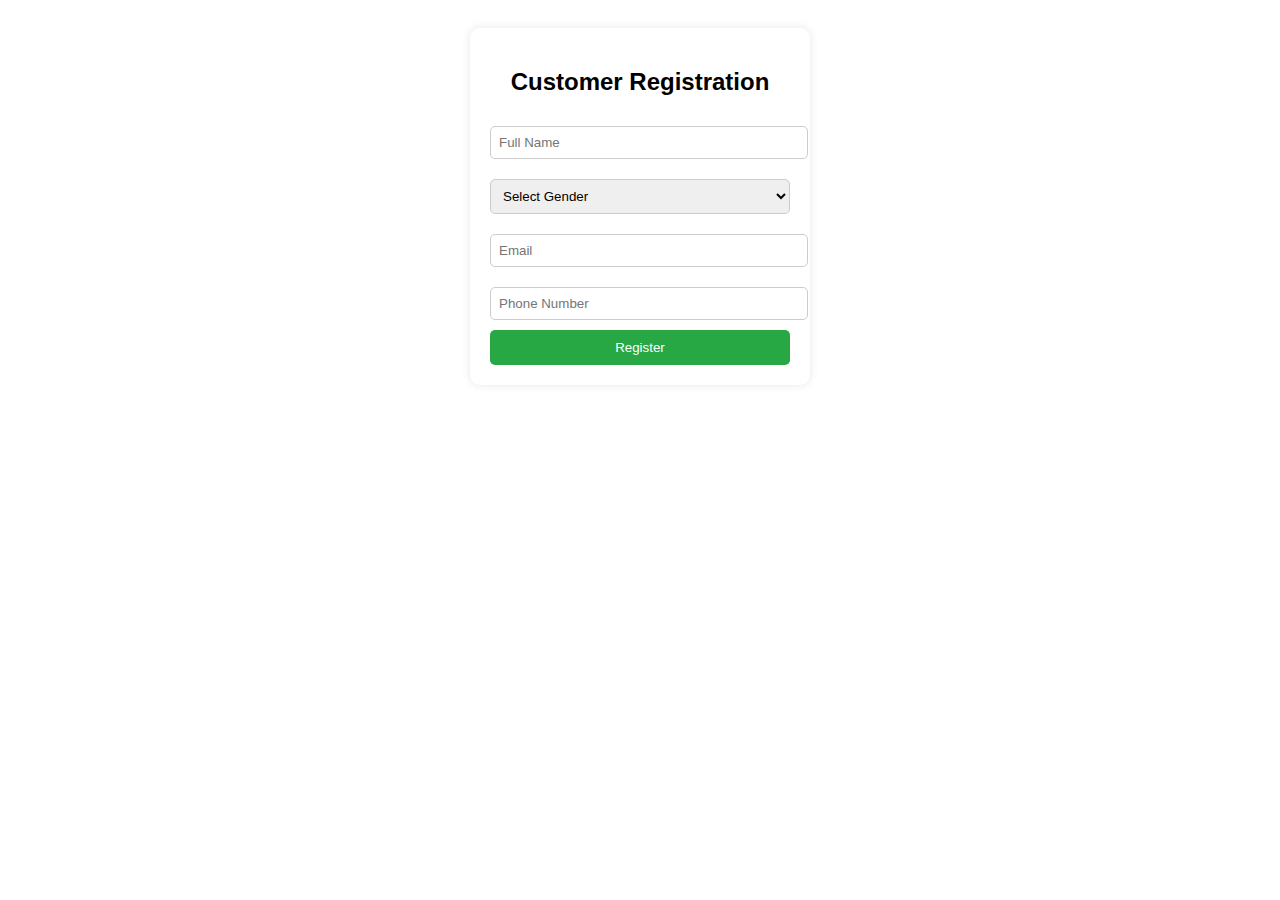
==== Customer Reg.html @ 8199f600 "task complete" ====
<!DOCTYPE html>
<html lang="en">
<head>
    <meta charset="UTF-8">
    <meta name="viewport" content="width=device-width, initial-scale=1.0">
    <title>Customer Registration</title>
    <style>
        body {
            background-image: url('office-desk-workspace-bright-color-yellow-background_169016-38713.avif');
            font-family: Arial, sans-serif;
            /* background-color: red; */
            text-align: center;
            padding: 20px;
        }
        .container {
            width: 300px;
            background: white;
            padding: 20px;
            margin: auto;
            box-shadow: 0 0 10px rgba(0, 0, 0, 0.1);
            border-radius: 10px;
        }
        input, select {
            width: 100%;
            padding: 8px;
            margin: 10px 0;
            border: 1px solid #ccc;
            border-radius: 5px;
        }
        button {
            width: 100%;
            padding: 10px;
            background: #28a745;
            color: white;
            border: none;
            border-radius: 5px;
            cursor: pointer;
        }
        button:hover {
            background: #218838;
        }
    </style>
</head>
<body>
    <div class="container">
        <h2>Customer Registration</h2>
        <input type="text" id="name" placeholder="Full Name" required>
        <select id="gender" required>
            <option value="">Select Gender</option>
            <option value="Male">Male</option>
            <option value="Female">Female</option>
            <option value="Other">Other</option>
        </select>
        <input type="email" id="email" placeholder="Email" required>
        <input type="tel" id="phone" placeholder="Phone Number" required>
        <button onclick="registerCustomer()">Register</button>
    </div>

    <script>
            function registerCustomer() {
            const name = document.getElementById('name').value;
            const gender = document.getElementById('gender').value;
            const email = document.getElementById('email').value;
            const phone = document.getElementById('phone').value;
            
            if (name && gender && email && phone) {
                const customer = { name, gender, email, phone };
                let customers = JSON.parse(localStorage.getItem('customers')) || [];
                customers.push(customer);
                localStorage.setItem('customers', JSON.stringify(customers));
                alert('Customer Registered Successfully!');
                document.getElementById('name').value = '';
                document.getElementById('gender').value = '';
                document.getElementById('email').value = '';
                document.getElementById('phone').value = '';
            } else {
                alert('Please fill all fields');
            }
        }
    </script>
</body>
</html>
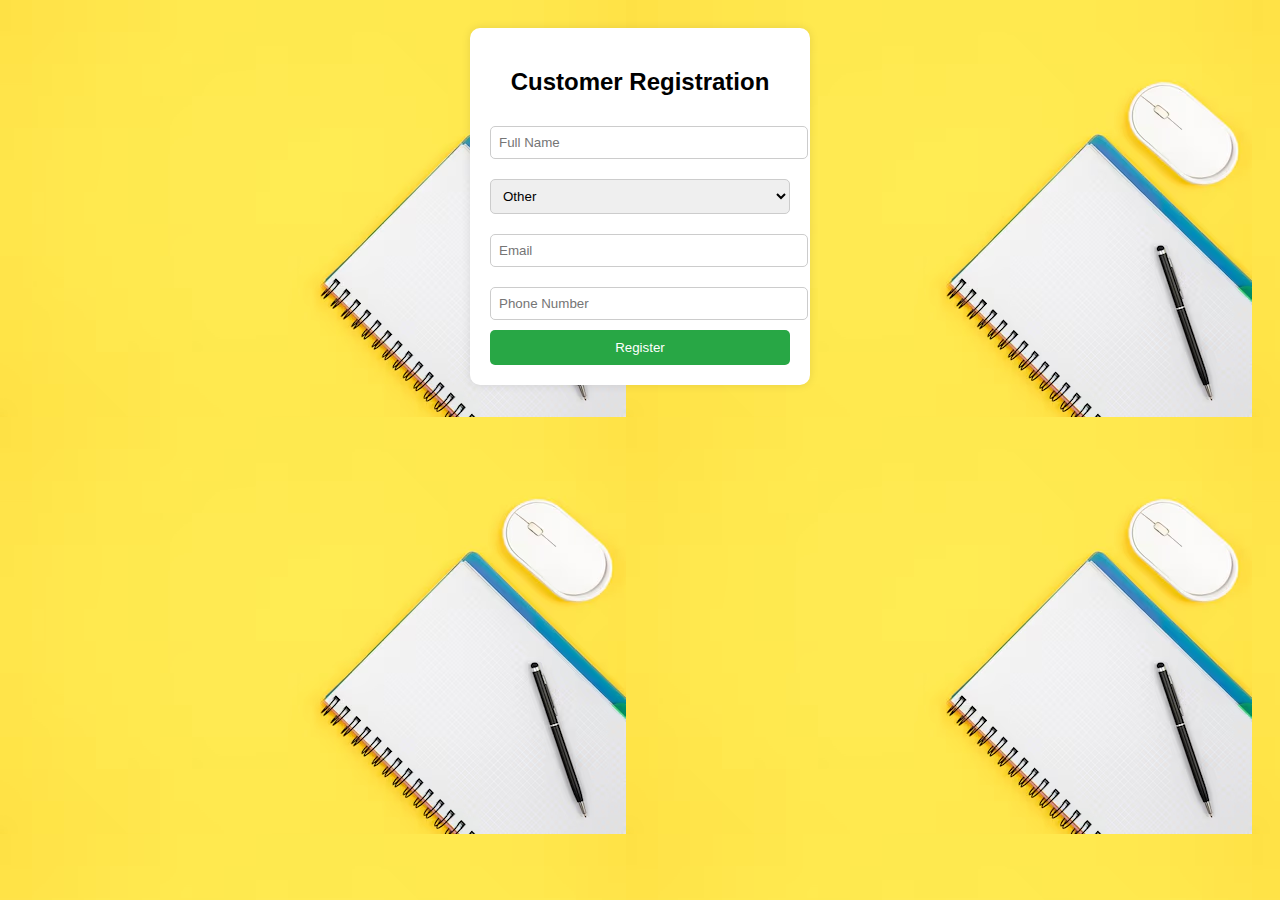
==== commit 6ed6b291: "Add files via upload" ====
--- a/Customer Reg.html
+++ b/Customer Reg.html
@@ -1,82 +1,82 @@
-<!DOCTYPE html>
-<html lang="en">
-<head>
-    <meta charset="UTF-8">
-    <meta name="viewport" content="width=device-width, initial-scale=1.0">
-    <title>Customer Registration</title>
-    <style>
-        body {
-            background-image: url('office-desk-workspace-bright-color-yellow-background_169016-38713.avif');
-            font-family: Arial, sans-serif;
-            /* background-color: red; */
-            text-align: center;
-            padding: 20px;
-        }
-        .container {
-            width: 300px;
-            background: white;
-            padding: 20px;
-            margin: auto;
-            box-shadow: 0 0 10px rgba(0, 0, 0, 0.1);
-            border-radius: 10px;
-        }
-        input, select {
-            width: 100%;
-            padding: 8px;
-            margin: 10px 0;
-            border: 1px solid #ccc;
-            border-radius: 5px;
-        }
-        button {
-            width: 100%;
-            padding: 10px;
-            background: #28a745;
-            color: white;
-            border: none;
-            border-radius: 5px;
-            cursor: pointer;
-        }
-        button:hover {
-            background: #218838;
-        }
-    </style>
-</head>
-<body>
-    <div class="container">
-        <h2>Customer Registration</h2>
-        <input type="text" id="name" placeholder="Full Name" required>
-        <select id="gender" required>
-            <option value="">Select Gender</option>
-            <option value="Male">Male</option>
-            <option value="Female">Female</option>
-            <option value="Other">Other</option>
-        </select>
-        <input type="email" id="email" placeholder="Email" required>
-        <input type="tel" id="phone" placeholder="Phone Number" required>
-        <button onclick="registerCustomer()">Register</button>
-    </div>
-
-    <script>
-            function registerCustomer() {
-            const name = document.getElementById('name').value;
-            const gender = document.getElementById('gender').value;
-            const email = document.getElementById('email').value;
-            const phone = document.getElementById('phone').value;
-            
-            if (name && gender && email && phone) {
-                const customer = { name, gender, email, phone };
-                let customers = JSON.parse(localStorage.getItem('customers')) || [];
-                customers.push(customer);
-                localStorage.setItem('customers', JSON.stringify(customers));
-                alert('Customer Registered Successfully!');
-                document.getElementById('name').value = '';
-                document.getElementById('gender').value = '';
-                document.getElementById('email').value = '';
-                document.getElementById('phone').value = '';
-            } else {
-                alert('Please fill all fields');
-            }
-        }
-    </script>
-</body>
-</html>
+<!DOCTYPE html>
+<html lang="en">
+<head>
+    <meta charset="UTF-8">
+    <meta name="viewport" content="width=device-width, initial-scale=1.0">
+    <title>Customer Registration</title>
+    <style>
+        body {
+            background-image: url('office-desk-workspace-bright-color-yellow-background_169016-38713.avif');
+            font-family: Arial, sans-serif;
+            /* background-color: red; */
+            text-align: center;
+            padding: 20px;
+        }
+        .container {
+            width: 300px;
+            background: white;
+            padding: 20px;
+            margin: auto;
+            box-shadow: 0 0 10px rgba(0, 0, 0, 0.1);
+            border-radius: 10px;
+        }
+        input, select {
+            width: 100%;
+            padding: 8px;
+            margin: 10px 0;
+            border: 1px solid #ccc;
+            border-radius: 5px;
+        }
+        button {
+            width: 100%;
+            padding: 10px;
+            background: #28a745;
+            color: white;
+            border: none;
+            border-radius: 5px;
+            cursor: pointer;
+        }
+        button:hover {
+            background: #218838;
+        }
+    </style>
+</head>
+<body>
+    <div class="container">
+        <h2>Customer Registration</h2>
+        <input type="text" id="name" placeholder="Full Name" required>
+        <select id="gender" required>
+            <option value="">Select Gender</option>
+            <option value="Male">Male</option>
+            <option value="Female">Female</option>
+            <option value="Other" selected>Other</option>
+        </select>
+        <input type="email" id="email" placeholder="Email" required>
+        <input type="tel" id="phone" placeholder="Phone Number" required>
+        <button onclick="registerCustomer()">Register</button>
+    </div>
+
+    <script>
+            function registerCustomer() {
+            const name = document.getElementById('name').value;
+            const gender = document.getElementById('gender').value;
+            const email = document.getElementById('email').value;
+            const phone = document.getElementById('phone').value;
+            
+            if (name && gender && email && phone) {
+                const customer = { name, gender, email, phone };
+                let customers = JSON.parse(localStorage.getItem('customers')) || [];
+                customers.push(customer);
+                localStorage.setItem('customers', JSON.stringify(customers));
+                alert('Customer Registered Successfully!');
+                document.getElementById('name').value = '';
+                document.getElementById('gender').value = '';
+                document.getElementById('email').value = '';
+                document.getElementById('phone').value = '';
+            } else {
+                alert('Please fill all fields');
+            }
+        }
+    </script>
+</body>
+</html>
